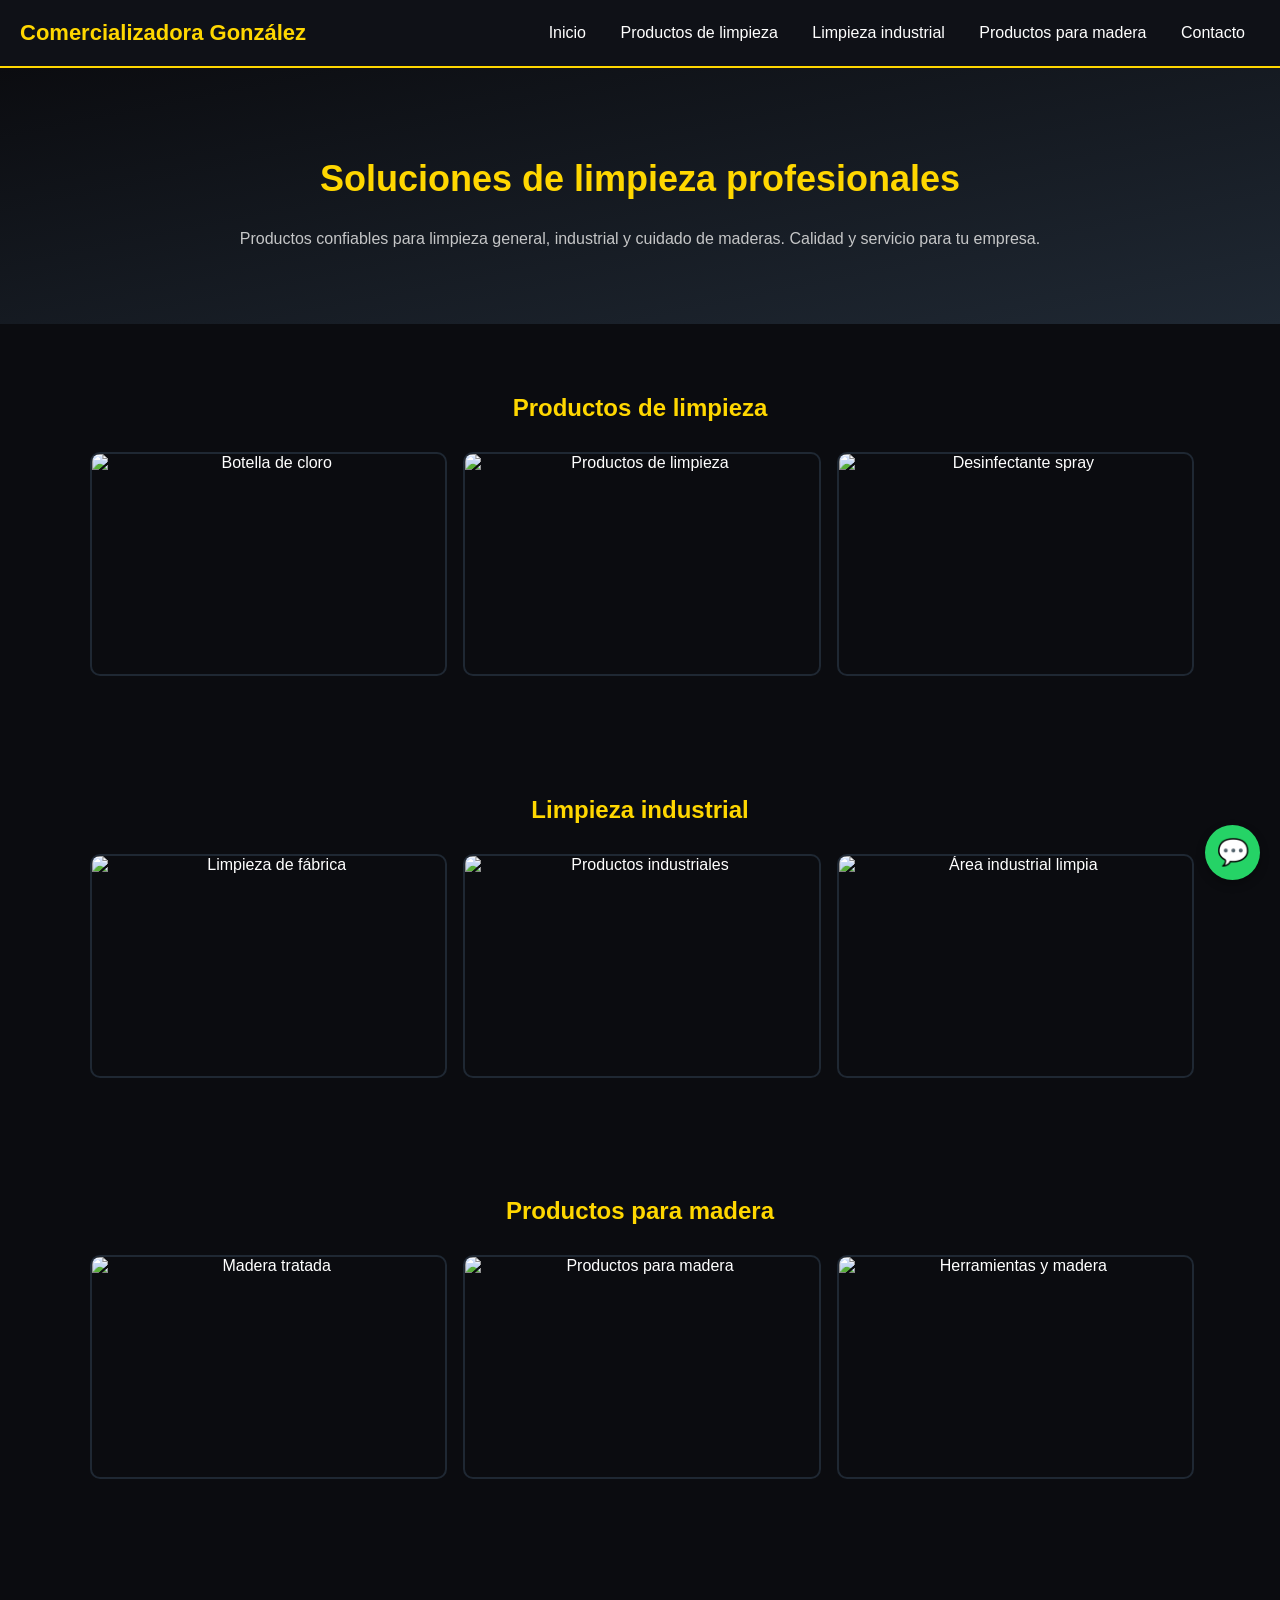
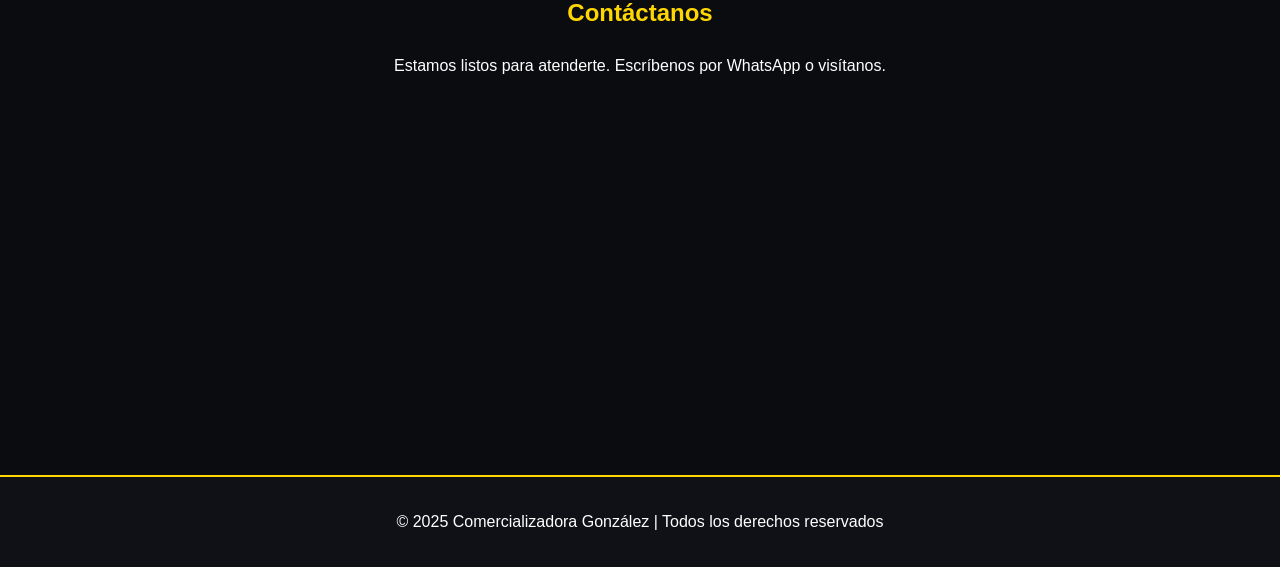
==== Index.html @ 7b9243bc "Create Index.html" ====
<!DOCTYPE html>
<html lang="es">
<head>
  <meta charset="UTF-8">
  <meta name="viewport" content="width=device-width, initial-scale=1.0">
  <title>Comercializadora González</title>
  <style>
    body {
      margin: 0;
      font-family: 'Poppins', sans-serif;
      background-color: #0b0c10;
      color: #fff;
    }
    header {
      background-color: #0f1117;
      padding: 20px;
      display: flex;
      justify-content: space-between;
      align-items: center;
      border-bottom: 2px solid gold;
      position: sticky;
      top: 0;
      z-index: 1000;
    }
    .logo {
      font-size: 22px;
      font-weight: bold;
      color: gold;
    }
    nav a {
      color: #fff;
      text-decoration: none;
      margin: 0 15px;
      transition: color 0.3s;
    }
    nav a:hover {
      color: gold;
    }
    .hero {
      text-align: center;
      padding: 60px 20px;
      background: linear-gradient(to bottom right, #0b0c10, #1f2833);
    }
    .hero h1 {
      font-size: 36px;
      color: gold;
    }
    .hero p {
      color: #c5c6c7;
    }
    section {
      padding: 50px 20px;
      text-align: center;
    }
    section h2 {
      color: gold;
      margin-bottom: 30px;
    }
    .gallery {
      display: grid;
      grid-template-columns: repeat(auto-fit, minmax(250px, 1fr));
      gap: 20px;
      max-width: 1100px;
      margin: 0 auto;
    }
    .gallery img {
      width: 100%;
      height: 220px;
      object-fit: cover;
      border-radius: 10px;
      border: 2px solid #1f2833;
      transition: transform 0.3s;
    }
    .gallery img:hover {
      transform: scale(1.05);
    }
    footer {
      background-color: #0f1117;
      text-align: center;
      padding: 20px;
      border-top: 2px solid gold;
    }
    .whatsapp-btn {
      position: fixed;
      bottom: 20px;
      right: 20px;
      background-color: #25D366;
      color: white;
      border-radius: 50%;
      width: 55px;
      height: 55px;
      display: flex;
      justify-content: center;
      align-items: center;
      font-size: 26px;
      text-decoration: none;
      box-shadow: 0 4px 10px rgba(0,0,0,0.3);
    }
    iframe {
      width: 100%;
      height: 300px;
      border: none;
      border-radius: 10px;
      margin-top: 30px;
    }
  </style>
</head>
<body>
  <header>
    <div class="logo">Comercializadora González</div>
    <nav>
      <a href="#inicio">Inicio</a>
      <a href="#limpieza">Productos de limpieza</a>
      <a href="#industrial">Limpieza industrial</a>
      <a href="#madera">Productos para madera</a>
      <a href="#contacto">Contacto</a>
    </nav>
  </header>

  <section class="hero" id="inicio">
    <h1>Soluciones de limpieza profesionales</h1>
    <p>Productos confiables para limpieza general, industrial y cuidado de maderas. Calidad y servicio para tu empresa.</p>
  </section>

  <section id="limpieza">
    <h2>Productos de limpieza</h2>
    <div class="gallery">
      <img src="https://images.unsplash.com/photo-1581578731548-c64695cc6952?auto=format&fit=crop&w=800&q=80" alt="Botella de cloro">
      <img src="https://images.unsplash.com/photo-1584634731339-223c6b0d2052?auto=format&fit=crop&w=800&q=80" alt="Productos de limpieza">
      <img src="https://images.unsplash.com/photo-1616596875295-8b7c0c253c1c?auto=format&fit=crop&w=800&q=80" alt="Desinfectante spray">
    </div>
  </section>

  <section id="industrial">
    <h2>Limpieza industrial</h2>
    <div class="gallery">
      <img src="https://images.unsplash.com/photo-1618222218669-8d6e4d22bffb?auto=format&fit=crop&w=800&q=80" alt="Limpieza de fábrica">
      <img src="https://images.unsplash.com/photo-1621905251918-5e8c62e9403d?auto=format&fit=crop&w=800&q=80" alt="Productos industriales">
      <img src="https://images.unsplash.com/photo-1617957743238-3bba0043c056?auto=format&fit=crop&w=800&q=80" alt="Área industrial limpia">
    </div>
  </section>

  <section id="madera">
    <h2>Productos para madera</h2>
    <div class="gallery">
      <img src="https://images.unsplash.com/photo-1589561253898-768105ca91a8?auto=format&fit=crop&w=800&q=80" alt="Madera tratada">
      <img src="https://images.unsplash.com/photo-1501045661006-fcebe0257c3f?auto=format&fit=crop&w=800&q=80" alt="Productos para madera">
      <img src="https://images.unsplash.com/photo-1555041469-a586c61ea9bc?auto=format&fit=crop&w=800&q=80" alt="Herramientas y madera">
    </div>
  </section>

  <section id="contacto">
    <h2>Contáctanos</h2>
    <p>Estamos listos para atenderte. Escríbenos por WhatsApp o visítanos.</p>
    <iframe src="https://www.google.com/maps/embed?pb=!1m18!1m12!1m3!1d3582.5256136813!2d-100.3161120849713!3d25.68661488367769!2m3!1f0!2f0!3f0!3m2!1i1024!2i768!4f13.1!3m3!1m2!1s0x8662958b1f36fef9%3A0xbbb5d7d8d83c0d02!2sMonterrey%2C%20Nuevo%20Le%C3%B3n!5e0!3m2!1ses!2smx!4v1618257488921!5m2!1ses!2smx"></iframe>
  </section>

  <footer>
    <p>© 2025 Comercializadora González | Todos los derechos reservados</p>
  </footer>

  <a href="https://wa.me/" target="_blank" class="whatsapp-btn">💬</a>
</body>
</html>
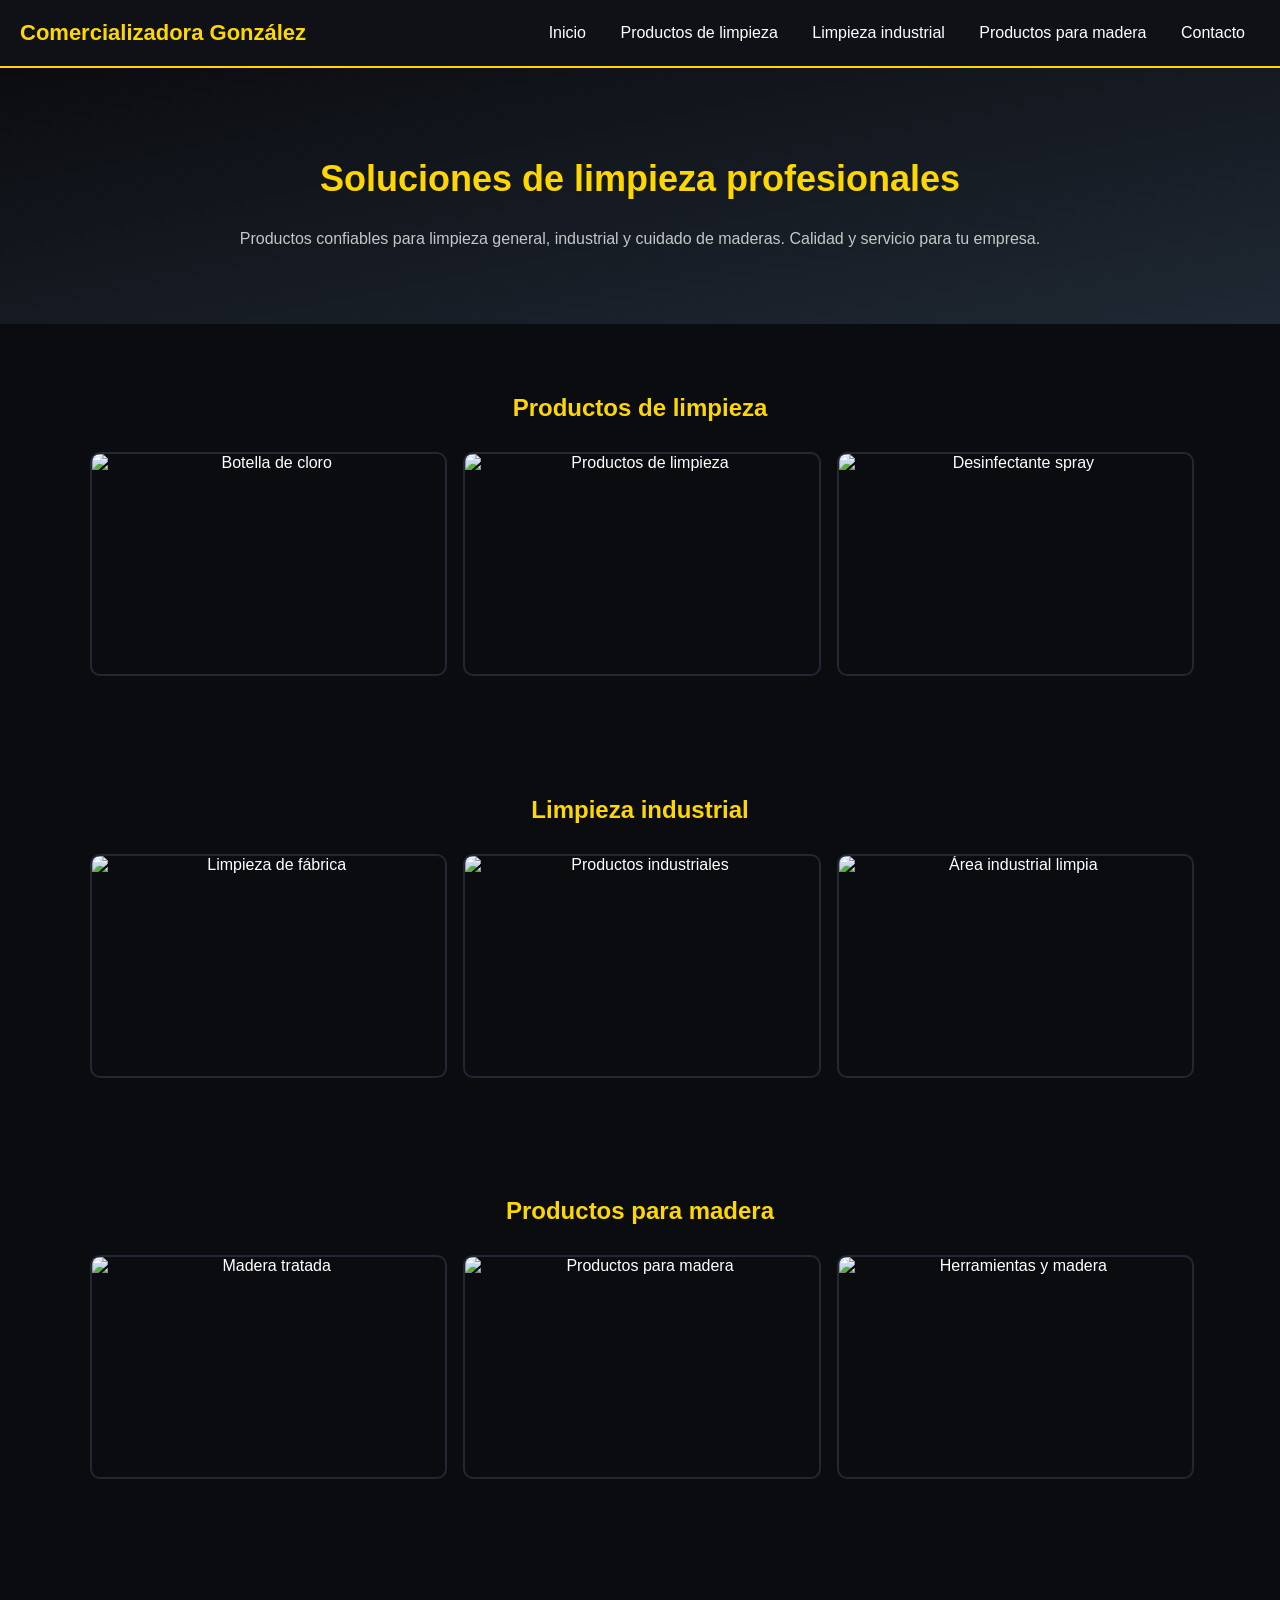
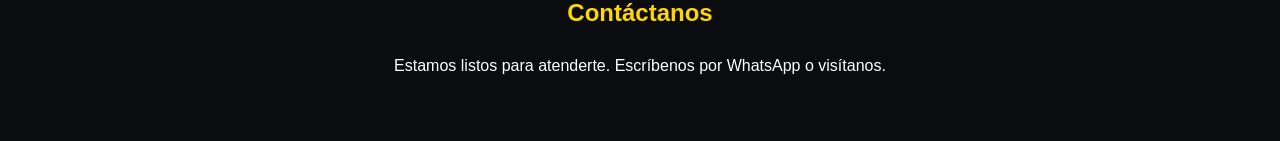
==== commit 8c4dba49: "Update Index.html" ====
--- a/Index.html
+++ b/Index.html
@@ -152,13 +152,4 @@
   <section id="contacto">
     <h2>Contáctanos</h2>
     <p>Estamos listos para atenderte. Escríbenos por WhatsApp o visítanos.</p>
-    <iframe src="https://www.google.com/maps/embed?pb=!1m18!1m12!1m3!1d3582.5256136813!2d-100.3161120849713!3d25.68661488367769!2m3!1f0!2f0!3f0!3m2!1i1024!2i768!4f13.1!3m3!1m2!1s0x8662958b1f36fef9%3A0xbbb5d7d8d83c0d02!2sMonterrey%2C%20Nuevo%20Le%C3%B3n!5e0!3m2!1ses!2smx!4v1618257488921!5m2!1ses!2smx"></iframe>
-  </section>
-
-  <footer>
-    <p>© 2025 Comercializadora González | Todos los derechos reservados</p>
-  </footer>
-
-  <a href="https://wa.me/" target="_blank" class="whatsapp-btn">💬</a>
-</body>
-</html>
+    <iframe src="https://www.google.com/maps/embed?pb=!1m18!1m12!1m3!1d3582.5256136813!2d-100.3161120849713!3d25.68661488367769!2m3!1f0!2f0!3f0!3m2!1i1024!2i768!4f13.1!3m3!1m2!1s0x8662958b1f36fef9%3A0xbbb5d7d8d83c0d02!2sMonterrey%2C%20Nuevo%20Le%C3%B3n!5e0!3m2!1ses!2smx!4
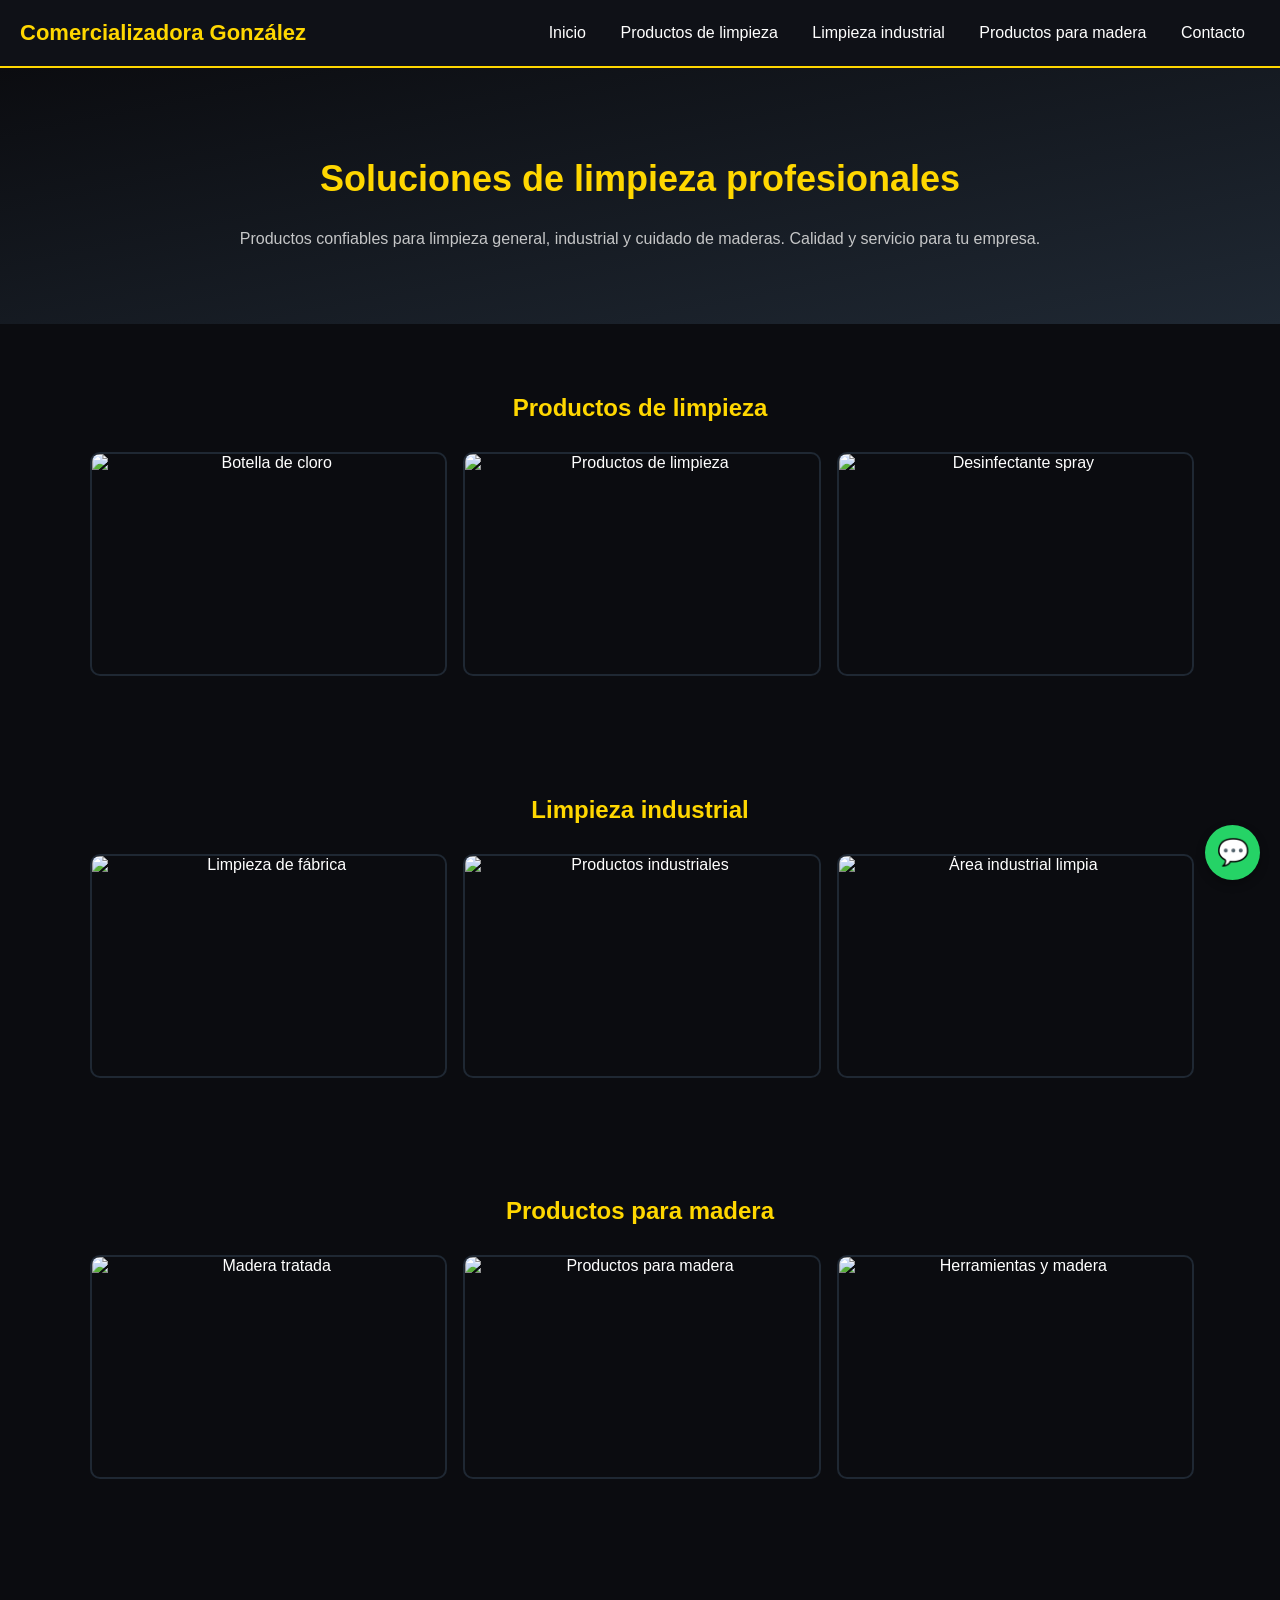
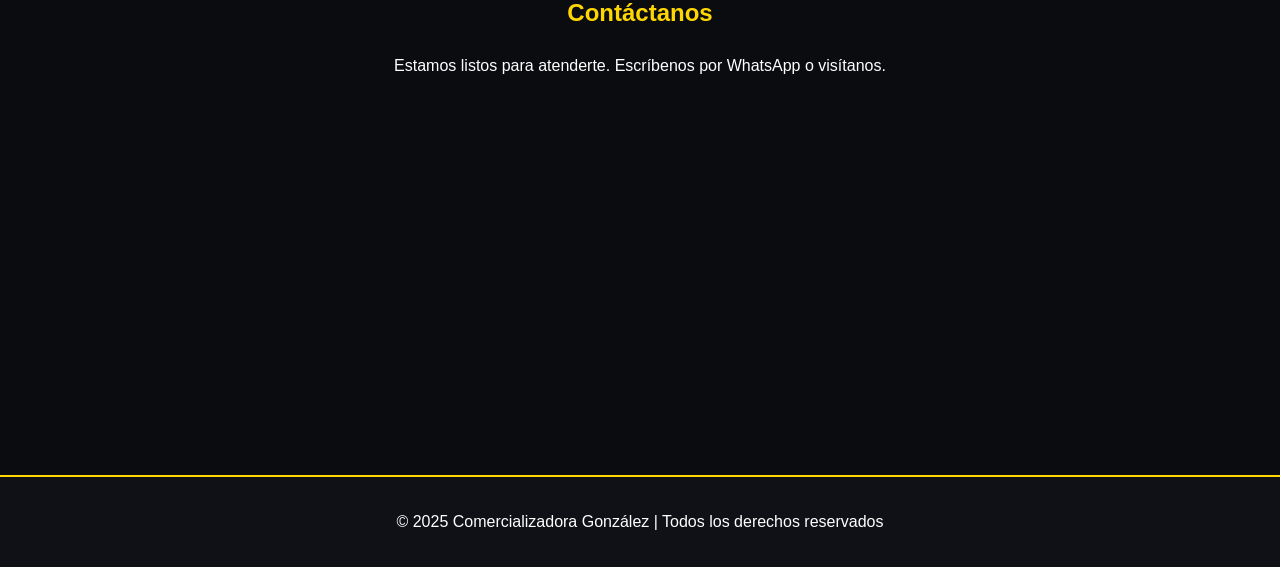
==== commit fcc6b8c7: "Update Index.html" ====
--- a/Index.html
+++ b/Index.html
@@ -152,4 +152,13 @@
   <section id="contacto">
     <h2>Contáctanos</h2>
     <p>Estamos listos para atenderte. Escríbenos por WhatsApp o visítanos.</p>
-    <iframe src="https://www.google.com/maps/embed?pb=!1m18!1m12!1m3!1d3582.5256136813!2d-100.3161120849713!3d25.68661488367769!2m3!1f0!2f0!3f0!3m2!1i1024!2i768!4f13.1!3m3!1m2!1s0x8662958b1f36fef9%3A0xbbb5d7d8d83c0d02!2sMonterrey%2C%20Nuevo%20Le%C3%B3n!5e0!3m2!1ses!2smx!4
+    <iframe src="https://www.google.com/maps/embed?pb=!1m18!1m12!1m3!1d3582.5256136813!2d-100.3161120849713!3d25.68661488367769!2m3!1f0!2f0!3f0!3m2!1i1024!2i768!4f13.1!3m3!1m2!1s0x8662958b1f36fef9%3A0xbbb5d7d8d83c0d02!2sMonterrey%2C%20Nuevo%20Le%C3%B3n!5e0!3m2!1ses!2smx!4v1618257488921!5m2!1ses!2smx"></iframe>
+  </section>
+
+  <footer>
+    <p>© 2025 Comercializadora González | Todos los derechos reservados</p>
+  </footer>
+
+  <a href="https://wa.me/" target="_blank" class="whatsapp-btn">💬</a>
+</body>
+</html>
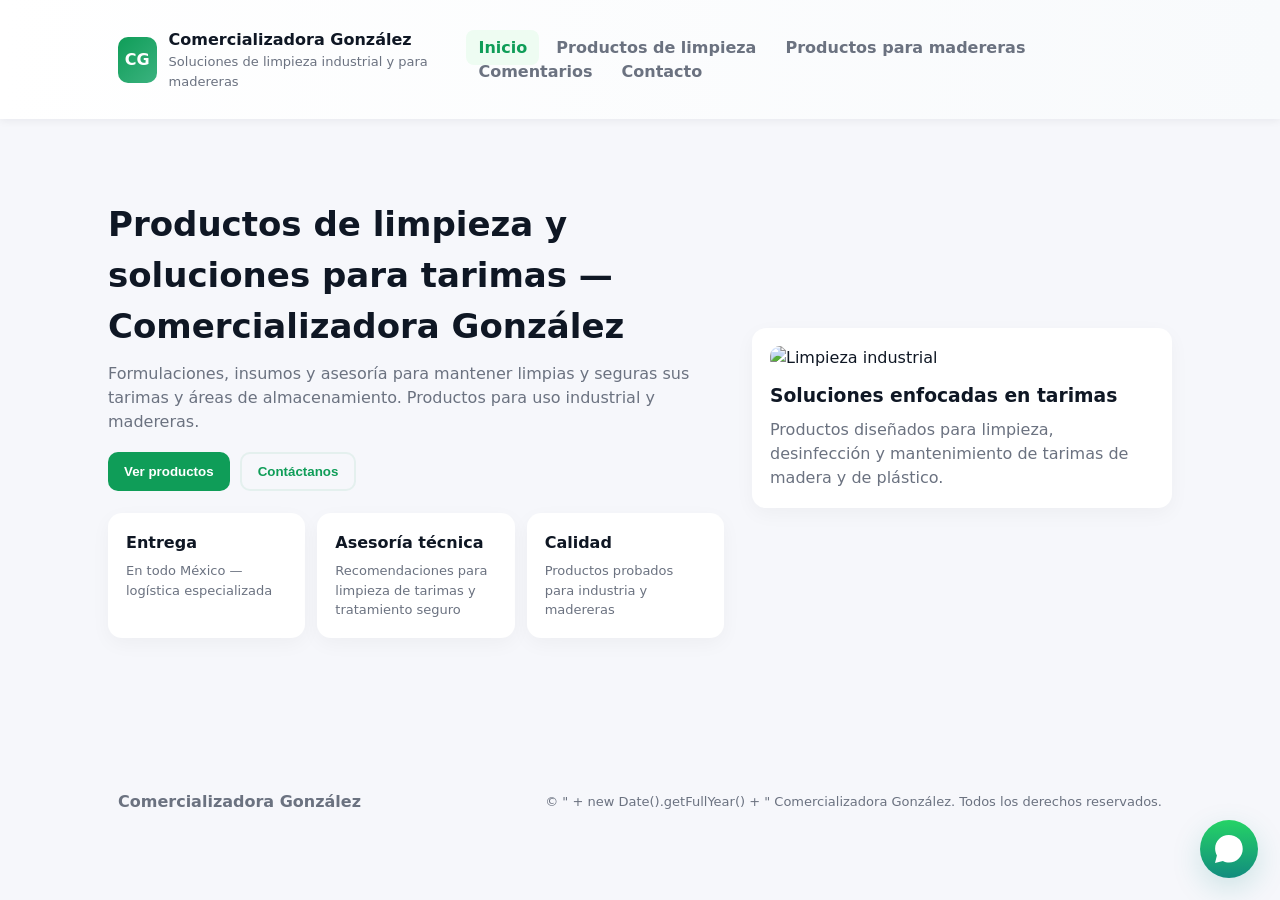
==== commit 5941a059: "Update Index.html" ====
--- a/Index.html
+++ b/Index.html
@@ -1,164 +1,298 @@
-<!DOCTYPE html>
+<!doctype html>
 <html lang="es">
 <head>
-  <meta charset="UTF-8">
-  <meta name="viewport" content="width=device-width, initial-scale=1.0">
-  <title>Comercializadora González</title>
+  <meta charset="utf-8">
+  <meta name="viewport" content="width=device-width,initial-scale=1">
+  <title>Comercializadora González — Productos de limpieza</title>
+  <meta name="description" content="Productos de limpieza y soluciones para madereras — Comercializadora González">
   <style>
-    body {
-      margin: 0;
-      font-family: 'Poppins', sans-serif;
-      background-color: #0b0c10;
-      color: #fff;
-    }
-    header {
-      background-color: #0f1117;
-      padding: 20px;
-      display: flex;
-      justify-content: space-between;
-      align-items: center;
-      border-bottom: 2px solid gold;
-      position: sticky;
-      top: 0;
-      z-index: 1000;
-    }
-    .logo {
-      font-size: 22px;
-      font-weight: bold;
-      color: gold;
-    }
-    nav a {
-      color: #fff;
-      text-decoration: none;
-      margin: 0 15px;
-      transition: color 0.3s;
-    }
-    nav a:hover {
-      color: gold;
-    }
-    .hero {
-      text-align: center;
-      padding: 60px 20px;
-      background: linear-gradient(to bottom right, #0b0c10, #1f2833);
-    }
-    .hero h1 {
-      font-size: 36px;
-      color: gold;
-    }
-    .hero p {
-      color: #c5c6c7;
-    }
-    section {
-      padding: 50px 20px;
-      text-align: center;
-    }
-    section h2 {
-      color: gold;
-      margin-bottom: 30px;
-    }
-    .gallery {
-      display: grid;
-      grid-template-columns: repeat(auto-fit, minmax(250px, 1fr));
-      gap: 20px;
-      max-width: 1100px;
-      margin: 0 auto;
-    }
-    .gallery img {
-      width: 100%;
-      height: 220px;
-      object-fit: cover;
-      border-radius: 10px;
-      border: 2px solid #1f2833;
-      transition: transform 0.3s;
-    }
-    .gallery img:hover {
-      transform: scale(1.05);
-    }
-    footer {
-      background-color: #0f1117;
-      text-align: center;
-      padding: 20px;
-      border-top: 2px solid gold;
-    }
-    .whatsapp-btn {
-      position: fixed;
-      bottom: 20px;
-      right: 20px;
-      background-color: #25D366;
-      color: white;
-      border-radius: 50%;
-      width: 55px;
-      height: 55px;
-      display: flex;
-      justify-content: center;
-      align-items: center;
-      font-size: 26px;
-      text-decoration: none;
-      box-shadow: 0 4px 10px rgba(0,0,0,0.3);
-    }
-    iframe {
-      width: 100%;
-      height: 300px;
-      border: none;
-      border-radius: 10px;
-      margin-top: 30px;
-    }
+    /* Reset + base */
+    :root{--accent:#0f9d58;--muted:#6b7280;--card:#ffffff;--bg:#f6f7fb}
+    *{box-sizing:border-box}body{margin:0;font-family:Inter,system-ui,-apple-system,'Segoe UI',Roboto,'Helvetica Neue',Arial;color:#0f1724;background:var(--bg);line-height:1.5}
+    a{color:inherit;text-decoration:none}
+    header{background:linear-gradient(90deg,#ffffff 0%,#f8fafc 100%);box-shadow:0 2px 8px rgba(15,23,36,.06);position:sticky;top:0;z-index:50}
+    .container{max-width:1100px;margin:0 auto;padding:28px}
+    .nav{display:flex;gap:18px;align-items:center;justify-content:space-between}
+    .brand{display:flex;gap:12px;align-items:center}
+    .logo{width:46px;height:46px;border-radius:10px;background:linear-gradient(135deg,var(--accent),#3bb27f);display:flex;align-items:center;justify-content:center;color:white;font-weight:700;font-size:16px}
+    nav a{padding:8px 12px;border-radius:8px;color:var(--muted);font-weight:600}
+    nav a.active{background:#eefcf2;color:var(--accent)}
+    .hero{padding:56px 0;display:grid;grid-template-columns:1fr 420px;gap:28px;align-items:center}
+    .hero h1{margin:0;font-size:34px}
+    .lead{color:var(--muted);margin-top:10px}
+    .cta{display:flex;gap:10px;margin-top:18px}
+    .btn{background:var(--accent);color:white;padding:10px 16px;border-radius:10px;font-weight:700;border:0;cursor:pointer}
+    .btn.ghost{background:transparent;border:2px solid rgba(15,157,88,.08);color:var(--accent)}
+    .card{background:var(--card);border-radius:14px;padding:18px;box-shadow:0 6px 20px rgba(11,15,21,.04)}
+    .products-grid{display:grid;grid-template-columns:repeat(auto-fit,minmax(220px,1fr));gap:18px}
+    .product{border-radius:12px;overflow:hidden;background:linear-gradient(180deg,#fff,#fbfdff)}
+    .product img{width:100%;height:160px;object-fit:cover;display:block}
+    .product .meta{padding:12px}
+    .price{font-weight:800;color:var(--accent)}
+    footer{padding:28px 0;color:var(--muted);margin-top:40px}
+    /* floating whatsapp */
+    .whatsapp{position:fixed;right:22px;bottom:22px;background:linear-gradient(180deg,#25d366,#128C7E);width:58px;height:58px;border-radius:50%;display:flex;align-items:center;justify-content:center;box-shadow:0 10px 30px rgba(18,140,126,.18);z-index:60}
+    .whatsapp a{display:flex;align-items:center;justify-content:center;color:white;width:100%;height:100%}
+    /* pages */
+    main{max-width:1100px;margin:24px auto;padding:0 18px}
+    section.page{display:none}
+    section.page.active{display:block}
+    /* contact/comments */
+    form{display:grid;gap:12px}
+    input,textarea,select{padding:10px;border-radius:8px;border:1px solid #e6e9ef}
+    textarea{min-height:120px}
+    .comment{border-left:4px solid rgba(15,157,88,.12);padding:10px;margin-bottom:10px;border-radius:6px;background:#fff}
+    /* responsive */
+    @media (max-width:900px){.hero{grid-template-columns:1fr;}.container{padding:18px}.brand span{display:none}}
   </style>
 </head>
 <body>
   <header>
-    <div class="logo">Comercializadora González</div>
-    <nav>
-      <a href="#inicio">Inicio</a>
-      <a href="#limpieza">Productos de limpieza</a>
-      <a href="#industrial">Limpieza industrial</a>
-      <a href="#madera">Productos para madera</a>
-      <a href="#contacto">Contacto</a>
-    </nav>
+    <div class="container nav">
+      <div class="brand">
+        <div class="logo">CG</div>
+        <div>
+          <div style="font-weight:800">Comercializadora González</div>
+          <div style="font-size:13px;color:var(--muted)">Soluciones de limpieza industrial y para madereras</div>
+        </div>
+      </div>
+      <nav>
+        <a href="#home" data-link="home" class="active">Inicio</a>
+        <a href="#productos" data-link="productos">Productos de limpieza</a>
+        <a href="#madereras" data-link="madereras">Productos para madereras</a>
+        <a href="#comentarios" data-link="comentarios">Comentarios</a>
+        <a href="#contacto" data-link="contacto">Contacto</a>
+      </nav>
+    </div>
   </header>
 
-  <section class="hero" id="inicio">
-    <h1>Soluciones de limpieza profesionales</h1>
-    <p>Productos confiables para limpieza general, industrial y cuidado de maderas. Calidad y servicio para tu empresa.</p>
-  </section>
-
-  <section id="limpieza">
-    <h2>Productos de limpieza</h2>
-    <div class="gallery">
-      <img src="https://images.unsplash.com/photo-1581578731548-c64695cc6952?auto=format&fit=crop&w=800&q=80" alt="Botella de cloro">
-      <img src="https://images.unsplash.com/photo-1584634731339-223c6b0d2052?auto=format&fit=crop&w=800&q=80" alt="Productos de limpieza">
-      <img src="https://images.unsplash.com/photo-1616596875295-8b7c0c253c1c?auto=format&fit=crop&w=800&q=80" alt="Desinfectante spray">
+  <main>
+    <!-- HERO / HOME -->
+    <section id="home" class="page active">
+      <div class="container hero">
+        <div>
+          <h1>Productos de limpieza y soluciones para tarimas — Comercializadora González</h1>
+          <p class="lead">Formulaciones, insumos y asesoría para mantener limpias y seguras sus tarimas y áreas de almacenamiento. Productos para uso industrial y madereras.</p>
+          <div class="cta">
+            <button class="btn" onclick="go('#productos')">Ver productos</button>
+            <button class="btn ghost" onclick="go('#contacto')">Contáctanos</button>
+          </div>
+
+          <div style="margin-top:22px;display:grid;grid-template-columns:repeat(3,1fr);gap:12px">
+            <div class="card"><strong>Entrega</strong><div style="color:var(--muted);font-size:13px;margin-top:6px">En todo México — logística especializada</div></div>
+            <div class="card"><strong>Asesoría técnica</strong><div style="color:var(--muted);font-size:13px;margin-top:6px">Recomendaciones para limpieza de tarimas y tratamiento seguro</div></div>
+            <div class="card"><strong>Calidad</strong><div style="color:var(--muted);font-size:13px;margin-top:6px">Productos probados para industria y madereras</div></div>
+          </div>
+        </div>
+
+        <div class="card">
+          <img src="https://picsum.photos/seed/limpieza/800/520" alt="Limpieza industrial" style="width:100%;border-radius:10px;object-fit:cover;margin-bottom:12px">
+          <h3 style="margin:0 0 8px 0">Soluciones enfocadas en tarimas</h3>
+          <p style="margin:0;color:var(--muted)">Productos diseñados para limpieza, desinfección y mantenimiento de tarimas de madera y de plástico.</p>
+        </div>
+      </div>
+    </section>
+
+    <!-- PRODUCTOS GENERALES -->
+    <section id="productos" class="page">
+      <div class="container">
+        <h2>Productos de limpieza</h2>
+        <p style="color:var(--muted)">Catálogo general de detergentes, desinfectantes y auxiliares para la industria.</p>
+
+        <div class="products-grid" id="productos-grid"></div>
+      </div>
+    </section>
+
+    <!-- PRODUCTOS PARA MADERERAS -->
+    <section id="madereras" class="page">
+      <div class="container">
+        <h2>Productos para madereras — limpieza de tarimas</h2>
+        <p style="color:var(--muted)">Formulaciones y soluciones pensadas para tarimas y superficies de madera: limpieza, desinfección y control de hongos y manchas.</p>
+
+        <div class="products-grid" id="madereras-grid"></div>
+
+        <div style="margin-top:18px" class="card">
+          <h3 style="margin:0 0 8px 0">Notas importantes de seguridad</h3>
+          <ul style="color:var(--muted);margin:0;padding-left:18px">
+            <li>No mezclar hipoclorito con ácidos o amoníaco.</li>
+            <li>Usar guantes y protección ocular al manipular concentrados.</li>
+            <li>Enjuagar superficies después del tratamiento cuando sea necesario y seguir las recomendaciones del fabricante.</li>
+          </ul>
+        </div>
+      </div>
+    </section>
+
+    <!-- COMENTARIOS -->
+    <section id="comentarios" class="page">
+      <div class="container">
+        <h2>Comentarios y testimonios</h2>
+        <p style="color:var(--muted)">Lo que dicen nuestros clientes.</p>
+
+        <div id="comments-list">
+          <!-- preset comments -->
+          <div class="comment"><strong>Luis R.</strong> <div style="color:var(--muted);font-size:13px">Excelente servicio y ayudas técnicas para la limpieza de tarimas. Recomendados.</div></div>
+          <div class="comment"><strong>Plásticos del Norte</strong> <div style="color:var(--muted);font-size:13px">Rápida entrega y productos efectivos.</div></div>
+        </div>
+
+        <div class="card" style="margin-top:12px">
+          <h4>Deja un comentario</h4>
+          <form id="comment-form" onsubmit="addComment(event)">
+            <input id="cname" placeholder="Nombre" required>
+            <textarea id="cmsg" placeholder="Tu comentario" required></textarea>
+            <button class="btn" type="submit">Enviar comentario</button>
+          </form>
+        </div>
+      </div>
+    </section>
+
+    <!-- CONTACTO -->
+    <section id="contacto" class="page">
+      <div class="container">
+        <h2>Contacto</h2>
+        <p style="color:var(--muted)">Contáctanos por WhatsApp, correo o usa este formulario.</p>
+
+        <div style="display:grid;grid-template-columns:1fr 360px;gap:18px">
+          <div>
+            <div class="card">
+              <h4>Formulario de contacto</h4>
+              <form id="contact-form" onsubmit="sendContact(event)">
+                <input id="name" placeholder="Nombre" required>
+                <input id="email" placeholder="Correo electrónico" type="email">
+                <input id="phone" placeholder="Teléfono (ej. +52 812 345 6789)">
+                <textarea id="message" placeholder="Mensaje" required></textarea>
+                <button class="btn" type="submit">Enviar mensaje</button>
+              </form>
+            </div>
+
+            <div style="margin-top:12px" class="card">
+              <h4>Datos</h4>
+              <p style="margin:6px 0;color:var(--muted)"><strong>Tel:</strong> +52 812 345 6789</p>
+              <p style="margin:6px 0;color:var(--muted)"><strong>WhatsApp:</strong> <a href="https://wa.me/528123456789" target="_blank">+52 812 345 6789</a></p>
+              <p style="margin:6px 0;color:var(--muted)"><strong>Correo:</strong> ventas@comercializadoragonzalez.com</p>
+            </div>
+          </div>
+
+          <div>
+            <div class="card">
+              <h4>Mapa</h4>
+              <div style="height:220px;background:linear-gradient(180deg,#eef2f7,#fff);display:flex;align-items:center;justify-content:center;border-radius:8px;color:var(--muted)">Ubicación de muestra</div>
+            </div>
+
+            <div style="margin-top:12px" class="card">
+              <h4>Horario</h4>
+              <p style="margin:6px 0;color:var(--muted)">Lunes a Viernes: 8:00 - 18:00</p>
+              <p style="margin:6px 0;color:var(--muted)">Sábado: 9:00 - 13:00</p>
+            </div>
+          </div>
+        </div>
+      </div>
+    </section>
+
+  </main>
+
+  <footer>
+    <div class="container">
+      <div style="display:flex;justify-content:space-between;align-items:center;gap:12px;flex-wrap:wrap">
+        <div style="font-weight:700">Comercializadora González</div>
+        <div style="color:var(--muted);font-size:13px">© " + new Date().getFullYear() + " Comercializadora González. Todos los derechos reservados.</div>
+      </div>
     </div>
-  </section>
-
-  <section id="industrial">
-    <h2>Limpieza industrial</h2>
-    <div class="gallery">
-      <img src="https://images.unsplash.com/photo-1618222218669-8d6e4d22bffb?auto=format&fit=crop&w=800&q=80" alt="Limpieza de fábrica">
-      <img src="https://images.unsplash.com/photo-1621905251918-5e8c62e9403d?auto=format&fit=crop&w=800&q=80" alt="Productos industriales">
-      <img src="https://images.unsplash.com/photo-1617957743238-3bba0043c056?auto=format&fit=crop&w=800&q=80" alt="Área industrial limpia">
-    </div>
-  </section>
-
-  <section id="madera">
-    <h2>Productos para madera</h2>
-    <div class="gallery">
-      <img src="https://images.unsplash.com/photo-1589561253898-768105ca91a8?auto=format&fit=crop&w=800&q=80" alt="Madera tratada">
-      <img src="https://images.unsplash.com/photo-1501045661006-fcebe0257c3f?auto=format&fit=crop&w=800&q=80" alt="Productos para madera">
-      <img src="https://images.unsplash.com/photo-1555041469-a586c61ea9bc?auto=format&fit=crop&w=800&q=80" alt="Herramientas y madera">
-    </div>
-  </section>
-
-  <section id="contacto">
-    <h2>Contáctanos</h2>
-    <p>Estamos listos para atenderte. Escríbenos por WhatsApp o visítanos.</p>
-    <iframe src="https://www.google.com/maps/embed?pb=!1m18!1m12!1m3!1d3582.5256136813!2d-100.3161120849713!3d25.68661488367769!2m3!1f0!2f0!3f0!3m2!1i1024!2i768!4f13.1!3m3!1m2!1s0x8662958b1f36fef9%3A0xbbb5d7d8d83c0d02!2sMonterrey%2C%20Nuevo%20Le%C3%B3n!5e0!3m2!1ses!2smx!4v1618257488921!5m2!1ses!2smx"></iframe>
-  </section>
-
-  <footer>
-    <p>© 2025 Comercializadora González | Todos los derechos reservados</p>
   </footer>
 
-  <a href="https://wa.me/" target="_blank" class="whatsapp-btn">💬</a>
+  <!-- Whatsapp floating -->
+  <div class="whatsapp" title="Enviar WhatsApp">
+    <a href="https://wa.me/528123456789" target="_blank" aria-label="WhatsApp">
+      <svg width="28" height="28" viewBox="0 0 24 24" fill="none" xmlns="http://www.w3.org/2000/svg">
+        <path d="M20.52 3.48C18.16 1.12 14.96 0 11.72 0 5.29 0 .1 5.19.1 11.62c0 2.06.53 4.07 1.54 5.85L0 24l6.78-1.74c1.63.9 3.44 1.36 5.37 1.36 6.43 0 11.62-5.19 11.62-11.62 0-3.24-1.12-6.44-3.25-8.78z" fill="white"/>
+      </svg>
+    </a>
+  </div>
+
+  <script>
+    // --- Simple SPA navigation ---
+    function go(hash){location.hash = hash}
+    function showPage(name){
+      document.querySelectorAll('.page').forEach(p=>p.classList.remove('active'));
+      const el = document.getElementById(name.replace('#',''));
+      if(el) el.classList.add('active');
+      document.querySelectorAll('nav a').forEach(a=>a.classList.remove('active'));
+      document.querySelectorAll('nav a').forEach(a=>{ if(a.getAttribute('data-link')===name.replace('#','')) a.classList.add('active') });
+    }
+    window.addEventListener('hashchange', ()=>{showPage(location.hash||'#home')});
+    if(!location.hash) location.hash = '#home'; else showPage(location.hash);
+
+    // --- Product data ---
+    const productos = [
+      {id:'p1',name:'Detergente industrial concentrado',desc:'Limpieza general para pisos y superficies duras.',price:'$450 / 20L',img:'https://picsum.photos/seed/detergente/800/600'},
+      {id:'p2',name:'Desinfectante multiuso',desc:'Formulación para desinfección rápida de áreas comunes.',price:'$320 / 5L',img:'https://picsum.photos/seed/desinfectante/800/600'},
+      {id:'p3',name:'Limpiador enzimático',desc:'Eliminar manchas orgánicas y residuos aceitosos.',price:'$510 / 20L',img:'https://picsum.photos/seed/enzimas/800/600'},
+      {id:'p4',name:'Neutralizador de olores',desc:'Neutraliza malos olores en bodegas y tarimas.',price:'$280 / 10L',img:'https://picsum.photos/seed/neutralizador/800/600'}
+    ];
+
+    const madereras = [
+      {id:'m1',name:'Hipoclorito de sodio 10%',desc:'Solución clorada para desinfección de tarimas. Uso diluido. (No mezclar con ácidos).',price:'$220 / 20L',img:'https://picsum.photos/seed/hipoclorito/800/600'},
+      {id:'m2',name:'Desinfectante clorado estabilizado',desc:'Buen poder desinfectante y mayor estabilidad para bodegas de madera.',price:'$360 / 20L',img:'https://picsum.photos/seed/clorado/800/600'},
+      {id:'m3',name:'Fungicida suave para madera',desc:'Prevención de hongos y manchas en tarimas, aplicar según recomendación.',price:'$680 / 20L',img:'https://picsum.photos/seed/fungicida/800/600'},
+      {id:'m4',name:'Limpiador neutro para madera',desc:'Limpieza diaria que preserva la veta y evita resequedad.',price:'$300 / 20L',img:'https://picsum.photos/seed/madera/800/600'}
+    ];
+
+    function renderGrid(items,containerId){
+      const container = document.getElementById(containerId);
+      container.innerHTML='';
+      items.forEach(it=>{
+        const card = document.createElement('article');
+        card.className='product card';
+        card.innerHTML = `
+          <img src="${it.img}" alt="${it.name}">
+          <div class="meta">
+            <h4 style="margin:0 0 6px 0">${it.name}</h4>
+            <div style="color:var(--muted);font-size:13px">${it.desc}</div>
+            <div style="margin-top:10px;display:flex;justify-content:space-between;align-items:center">
+              <div class="price">${it.price}</div>
+              <div style="display:flex;gap:8px">
+                <button class="btn" onclick="contactProduct('${it.name}')">Consultar</button>
+              </div>
+            </div>
+          </div>
+        `;
+        container.appendChild(card);
+      })
+    }
+
+    renderGrid(productos,'productos-grid');
+    renderGrid(madereras,'madereras-grid');
+
+    function contactProduct(name){
+      const phone = '+528123456789';
+      const text = encodeURIComponent('Hola, deseo información sobre: '+name);
+      window.open('https://wa.me/'+phone.replace('+','')+'?text='+text,'_blank');
+    }
+
+    // --- Comments local ---
+    function addComment(e){
+      e.preventDefault();
+      const name = document.getElementById('cname').value.trim();
+      const msg = document.getElementById('cmsg').value.trim();
+      if(!name||!msg) return;
+      const div = document.createElement('div');
+      div.className='comment';
+      div.innerHTML = '<strong>'+escapeHtml(name)+'</strong><div style="color:var(--muted);font-size:13px">'+escapeHtml(msg)+'</div>';
+      document.getElementById('comments-list').prepend(div);
+      document.getElementById('comment-form').reset();
+    }
+
+    // --- Contact form (simulated) ---
+    function sendContact(e){
+      e.preventDefault();
+      const n = document.getElementById('name').value; const m = document.getElementById('message').value;
+      alert('Gracias '+n+'. Tu mensaje ha sido enviado (simulación). Revisaremos y te contactaremos.');
+      document.getElementById('contact-form').reset();
+    }
+
+    function escapeHtml(s){ return s.replace(/&/g,'&amp;').replace(/</g,'&lt;').replace(/>/g,'&gt;') }
+
+    // Set current year in footer (fallback if string concat failed earlier)
+    try{ document.querySelector('footer div strong') }catch(e){}
+  </script>
 </body>
 </html>
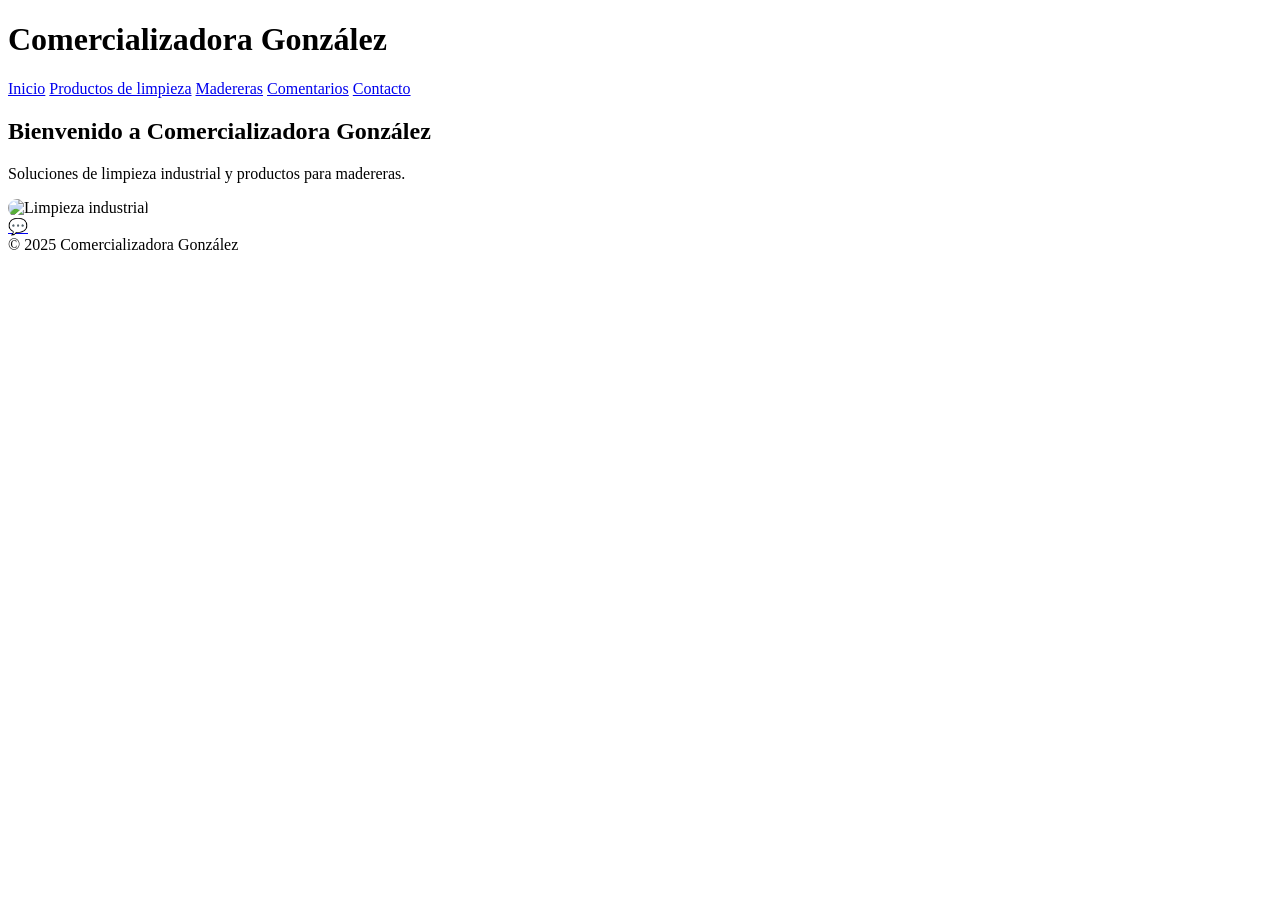
==== commit b4c52d26: "Update Index.html" ====
--- a/Index.html
+++ b/Index.html
@@ -2,297 +2,28 @@
 <html lang="es">
 <head>
   <meta charset="utf-8">
-  <meta name="viewport" content="width=device-width,initial-scale=1">
-  <title>Comercializadora González — Productos de limpieza</title>
-  <meta name="description" content="Productos de limpieza y soluciones para madereras — Comercializadora González">
-  <style>
-    /* Reset + base */
-    :root{--accent:#0f9d58;--muted:#6b7280;--card:#ffffff;--bg:#f6f7fb}
-    *{box-sizing:border-box}body{margin:0;font-family:Inter,system-ui,-apple-system,'Segoe UI',Roboto,'Helvetica Neue',Arial;color:#0f1724;background:var(--bg);line-height:1.5}
-    a{color:inherit;text-decoration:none}
-    header{background:linear-gradient(90deg,#ffffff 0%,#f8fafc 100%);box-shadow:0 2px 8px rgba(15,23,36,.06);position:sticky;top:0;z-index:50}
-    .container{max-width:1100px;margin:0 auto;padding:28px}
-    .nav{display:flex;gap:18px;align-items:center;justify-content:space-between}
-    .brand{display:flex;gap:12px;align-items:center}
-    .logo{width:46px;height:46px;border-radius:10px;background:linear-gradient(135deg,var(--accent),#3bb27f);display:flex;align-items:center;justify-content:center;color:white;font-weight:700;font-size:16px}
-    nav a{padding:8px 12px;border-radius:8px;color:var(--muted);font-weight:600}
-    nav a.active{background:#eefcf2;color:var(--accent)}
-    .hero{padding:56px 0;display:grid;grid-template-columns:1fr 420px;gap:28px;align-items:center}
-    .hero h1{margin:0;font-size:34px}
-    .lead{color:var(--muted);margin-top:10px}
-    .cta{display:flex;gap:10px;margin-top:18px}
-    .btn{background:var(--accent);color:white;padding:10px 16px;border-radius:10px;font-weight:700;border:0;cursor:pointer}
-    .btn.ghost{background:transparent;border:2px solid rgba(15,157,88,.08);color:var(--accent)}
-    .card{background:var(--card);border-radius:14px;padding:18px;box-shadow:0 6px 20px rgba(11,15,21,.04)}
-    .products-grid{display:grid;grid-template-columns:repeat(auto-fit,minmax(220px,1fr));gap:18px}
-    .product{border-radius:12px;overflow:hidden;background:linear-gradient(180deg,#fff,#fbfdff)}
-    .product img{width:100%;height:160px;object-fit:cover;display:block}
-    .product .meta{padding:12px}
-    .price{font-weight:800;color:var(--accent)}
-    footer{padding:28px 0;color:var(--muted);margin-top:40px}
-    /* floating whatsapp */
-    .whatsapp{position:fixed;right:22px;bottom:22px;background:linear-gradient(180deg,#25d366,#128C7E);width:58px;height:58px;border-radius:50%;display:flex;align-items:center;justify-content:center;box-shadow:0 10px 30px rgba(18,140,126,.18);z-index:60}
-    .whatsapp a{display:flex;align-items:center;justify-content:center;color:white;width:100%;height:100%}
-    /* pages */
-    main{max-width:1100px;margin:24px auto;padding:0 18px}
-    section.page{display:none}
-    section.page.active{display:block}
-    /* contact/comments */
-    form{display:grid;gap:12px}
-    input,textarea,select{padding:10px;border-radius:8px;border:1px solid #e6e9ef}
-    textarea{min-height:120px}
-    .comment{border-left:4px solid rgba(15,157,88,.12);padding:10px;margin-bottom:10px;border-radius:6px;background:#fff}
-    /* responsive */
-    @media (max-width:900px){.hero{grid-template-columns:1fr;}.container{padding:18px}.brand span{display:none}}
-  </style>
+  <title>Comercializadora González</title>
+  <link rel="stylesheet" href="style.css">
 </head>
 <body>
-  <header>
-    <div class="container nav">
-      <div class="brand">
-        <div class="logo">CG</div>
-        <div>
-          <div style="font-weight:800">Comercializadora González</div>
-          <div style="font-size:13px;color:var(--muted)">Soluciones de limpieza industrial y para madereras</div>
-        </div>
-      </div>
-      <nav>
-        <a href="#home" data-link="home" class="active">Inicio</a>
-        <a href="#productos" data-link="productos">Productos de limpieza</a>
-        <a href="#madereras" data-link="madereras">Productos para madereras</a>
-        <a href="#comentarios" data-link="comentarios">Comentarios</a>
-        <a href="#contacto" data-link="contacto">Contacto</a>
-      </nav>
-    </div>
+  <header class="container">
+    <h1>Comercializadora González</h1>
+    <nav>
+      <a href="index.html" class="active">Inicio</a>
+      <a href="productos.html">Productos de limpieza</a>
+      <a href="madereras.html">Madereras</a>
+      <a href="comentarios.html">Comentarios</a>
+      <a href="contacto.html">Contacto</a>
+    </nav>
   </header>
 
-  <main>
-    <!-- HERO / HOME -->
-    <section id="home" class="page active">
-      <div class="container hero">
-        <div>
-          <h1>Productos de limpieza y soluciones para tarimas — Comercializadora González</h1>
-          <p class="lead">Formulaciones, insumos y asesoría para mantener limpias y seguras sus tarimas y áreas de almacenamiento. Productos para uso industrial y madereras.</p>
-          <div class="cta">
-            <button class="btn" onclick="go('#productos')">Ver productos</button>
-            <button class="btn ghost" onclick="go('#contacto')">Contáctanos</button>
-          </div>
-
-          <div style="margin-top:22px;display:grid;grid-template-columns:repeat(3,1fr);gap:12px">
-            <div class="card"><strong>Entrega</strong><div style="color:var(--muted);font-size:13px;margin-top:6px">En todo México — logística especializada</div></div>
-            <div class="card"><strong>Asesoría técnica</strong><div style="color:var(--muted);font-size:13px;margin-top:6px">Recomendaciones para limpieza de tarimas y tratamiento seguro</div></div>
-            <div class="card"><strong>Calidad</strong><div style="color:var(--muted);font-size:13px;margin-top:6px">Productos probados para industria y madereras</div></div>
-          </div>
-        </div>
-
-        <div class="card">
-          <img src="https://picsum.photos/seed/limpieza/800/520" alt="Limpieza industrial" style="width:100%;border-radius:10px;object-fit:cover;margin-bottom:12px">
-          <h3 style="margin:0 0 8px 0">Soluciones enfocadas en tarimas</h3>
-          <p style="margin:0;color:var(--muted)">Productos diseñados para limpieza, desinfección y mantenimiento de tarimas de madera y de plástico.</p>
-        </div>
-      </div>
-    </section>
-
-    <!-- PRODUCTOS GENERALES -->
-    <section id="productos" class="page">
-      <div class="container">
-        <h2>Productos de limpieza</h2>
-        <p style="color:var(--muted)">Catálogo general de detergentes, desinfectantes y auxiliares para la industria.</p>
-
-        <div class="products-grid" id="productos-grid"></div>
-      </div>
-    </section>
-
-    <!-- PRODUCTOS PARA MADERERAS -->
-    <section id="madereras" class="page">
-      <div class="container">
-        <h2>Productos para madereras — limpieza de tarimas</h2>
-        <p style="color:var(--muted)">Formulaciones y soluciones pensadas para tarimas y superficies de madera: limpieza, desinfección y control de hongos y manchas.</p>
-
-        <div class="products-grid" id="madereras-grid"></div>
-
-        <div style="margin-top:18px" class="card">
-          <h3 style="margin:0 0 8px 0">Notas importantes de seguridad</h3>
-          <ul style="color:var(--muted);margin:0;padding-left:18px">
-            <li>No mezclar hipoclorito con ácidos o amoníaco.</li>
-            <li>Usar guantes y protección ocular al manipular concentrados.</li>
-            <li>Enjuagar superficies después del tratamiento cuando sea necesario y seguir las recomendaciones del fabricante.</li>
-          </ul>
-        </div>
-      </div>
-    </section>
-
-    <!-- COMENTARIOS -->
-    <section id="comentarios" class="page">
-      <div class="container">
-        <h2>Comentarios y testimonios</h2>
-        <p style="color:var(--muted)">Lo que dicen nuestros clientes.</p>
-
-        <div id="comments-list">
-          <!-- preset comments -->
-          <div class="comment"><strong>Luis R.</strong> <div style="color:var(--muted);font-size:13px">Excelente servicio y ayudas técnicas para la limpieza de tarimas. Recomendados.</div></div>
-          <div class="comment"><strong>Plásticos del Norte</strong> <div style="color:var(--muted);font-size:13px">Rápida entrega y productos efectivos.</div></div>
-        </div>
-
-        <div class="card" style="margin-top:12px">
-          <h4>Deja un comentario</h4>
-          <form id="comment-form" onsubmit="addComment(event)">
-            <input id="cname" placeholder="Nombre" required>
-            <textarea id="cmsg" placeholder="Tu comentario" required></textarea>
-            <button class="btn" type="submit">Enviar comentario</button>
-          </form>
-        </div>
-      </div>
-    </section>
-
-    <!-- CONTACTO -->
-    <section id="contacto" class="page">
-      <div class="container">
-        <h2>Contacto</h2>
-        <p style="color:var(--muted)">Contáctanos por WhatsApp, correo o usa este formulario.</p>
-
-        <div style="display:grid;grid-template-columns:1fr 360px;gap:18px">
-          <div>
-            <div class="card">
-              <h4>Formulario de contacto</h4>
-              <form id="contact-form" onsubmit="sendContact(event)">
-                <input id="name" placeholder="Nombre" required>
-                <input id="email" placeholder="Correo electrónico" type="email">
-                <input id="phone" placeholder="Teléfono (ej. +52 812 345 6789)">
-                <textarea id="message" placeholder="Mensaje" required></textarea>
-                <button class="btn" type="submit">Enviar mensaje</button>
-              </form>
-            </div>
-
-            <div style="margin-top:12px" class="card">
-              <h4>Datos</h4>
-              <p style="margin:6px 0;color:var(--muted)"><strong>Tel:</strong> +52 812 345 6789</p>
-              <p style="margin:6px 0;color:var(--muted)"><strong>WhatsApp:</strong> <a href="https://wa.me/528123456789" target="_blank">+52 812 345 6789</a></p>
-              <p style="margin:6px 0;color:var(--muted)"><strong>Correo:</strong> ventas@comercializadoragonzalez.com</p>
-            </div>
-          </div>
-
-          <div>
-            <div class="card">
-              <h4>Mapa</h4>
-              <div style="height:220px;background:linear-gradient(180deg,#eef2f7,#fff);display:flex;align-items:center;justify-content:center;border-radius:8px;color:var(--muted)">Ubicación de muestra</div>
-            </div>
-
-            <div style="margin-top:12px" class="card">
-              <h4>Horario</h4>
-              <p style="margin:6px 0;color:var(--muted)">Lunes a Viernes: 8:00 - 18:00</p>
-              <p style="margin:6px 0;color:var(--muted)">Sábado: 9:00 - 13:00</p>
-            </div>
-          </div>
-        </div>
-      </div>
-    </section>
-
+  <main class="container">
+    <h2>Bienvenido a Comercializadora González</h2>
+    <p>Soluciones de limpieza industrial y productos para madereras.</p>
+    <img src="https://picsum.photos/seed/limpieza/800/400" alt="Limpieza industrial" style="width:100%;border-radius:10px;">
   </main>
 
-  <footer>
-    <div class="container">
-      <div style="display:flex;justify-content:space-between;align-items:center;gap:12px;flex-wrap:wrap">
-        <div style="font-weight:700">Comercializadora González</div>
-        <div style="color:var(--muted);font-size:13px">© " + new Date().getFullYear() + " Comercializadora González. Todos los derechos reservados.</div>
-      </div>
-    </div>
-  </footer>
-
-  <!-- Whatsapp floating -->
-  <div class="whatsapp" title="Enviar WhatsApp">
-    <a href="https://wa.me/528123456789" target="_blank" aria-label="WhatsApp">
-      <svg width="28" height="28" viewBox="0 0 24 24" fill="none" xmlns="http://www.w3.org/2000/svg">
-        <path d="M20.52 3.48C18.16 1.12 14.96 0 11.72 0 5.29 0 .1 5.19.1 11.62c0 2.06.53 4.07 1.54 5.85L0 24l6.78-1.74c1.63.9 3.44 1.36 5.37 1.36 6.43 0 11.62-5.19 11.62-11.62 0-3.24-1.12-6.44-3.25-8.78z" fill="white"/>
-      </svg>
-    </a>
-  </div>
-
-  <script>
-    // --- Simple SPA navigation ---
-    function go(hash){location.hash = hash}
-    function showPage(name){
-      document.querySelectorAll('.page').forEach(p=>p.classList.remove('active'));
-      const el = document.getElementById(name.replace('#',''));
-      if(el) el.classList.add('active');
-      document.querySelectorAll('nav a').forEach(a=>a.classList.remove('active'));
-      document.querySelectorAll('nav a').forEach(a=>{ if(a.getAttribute('data-link')===name.replace('#','')) a.classList.add('active') });
-    }
-    window.addEventListener('hashchange', ()=>{showPage(location.hash||'#home')});
-    if(!location.hash) location.hash = '#home'; else showPage(location.hash);
-
-    // --- Product data ---
-    const productos = [
-      {id:'p1',name:'Detergente industrial concentrado',desc:'Limpieza general para pisos y superficies duras.',price:'$450 / 20L',img:'https://picsum.photos/seed/detergente/800/600'},
-      {id:'p2',name:'Desinfectante multiuso',desc:'Formulación para desinfección rápida de áreas comunes.',price:'$320 / 5L',img:'https://picsum.photos/seed/desinfectante/800/600'},
-      {id:'p3',name:'Limpiador enzimático',desc:'Eliminar manchas orgánicas y residuos aceitosos.',price:'$510 / 20L',img:'https://picsum.photos/seed/enzimas/800/600'},
-      {id:'p4',name:'Neutralizador de olores',desc:'Neutraliza malos olores en bodegas y tarimas.',price:'$280 / 10L',img:'https://picsum.photos/seed/neutralizador/800/600'}
-    ];
-
-    const madereras = [
-      {id:'m1',name:'Hipoclorito de sodio 10%',desc:'Solución clorada para desinfección de tarimas. Uso diluido. (No mezclar con ácidos).',price:'$220 / 20L',img:'https://picsum.photos/seed/hipoclorito/800/600'},
-      {id:'m2',name:'Desinfectante clorado estabilizado',desc:'Buen poder desinfectante y mayor estabilidad para bodegas de madera.',price:'$360 / 20L',img:'https://picsum.photos/seed/clorado/800/600'},
-      {id:'m3',name:'Fungicida suave para madera',desc:'Prevención de hongos y manchas en tarimas, aplicar según recomendación.',price:'$680 / 20L',img:'https://picsum.photos/seed/fungicida/800/600'},
-      {id:'m4',name:'Limpiador neutro para madera',desc:'Limpieza diaria que preserva la veta y evita resequedad.',price:'$300 / 20L',img:'https://picsum.photos/seed/madera/800/600'}
-    ];
-
-    function renderGrid(items,containerId){
-      const container = document.getElementById(containerId);
-      container.innerHTML='';
-      items.forEach(it=>{
-        const card = document.createElement('article');
-        card.className='product card';
-        card.innerHTML = `
-          <img src="${it.img}" alt="${it.name}">
-          <div class="meta">
-            <h4 style="margin:0 0 6px 0">${it.name}</h4>
-            <div style="color:var(--muted);font-size:13px">${it.desc}</div>
-            <div style="margin-top:10px;display:flex;justify-content:space-between;align-items:center">
-              <div class="price">${it.price}</div>
-              <div style="display:flex;gap:8px">
-                <button class="btn" onclick="contactProduct('${it.name}')">Consultar</button>
-              </div>
-            </div>
-          </div>
-        `;
-        container.appendChild(card);
-      })
-    }
-
-    renderGrid(productos,'productos-grid');
-    renderGrid(madereras,'madereras-grid');
-
-    function contactProduct(name){
-      const phone = '+528123456789';
-      const text = encodeURIComponent('Hola, deseo información sobre: '+name);
-      window.open('https://wa.me/'+phone.replace('+','')+'?text='+text,'_blank');
-    }
-
-    // --- Comments local ---
-    function addComment(e){
-      e.preventDefault();
-      const name = document.getElementById('cname').value.trim();
-      const msg = document.getElementById('cmsg').value.trim();
-      if(!name||!msg) return;
-      const div = document.createElement('div');
-      div.className='comment';
-      div.innerHTML = '<strong>'+escapeHtml(name)+'</strong><div style="color:var(--muted);font-size:13px">'+escapeHtml(msg)+'</div>';
-      document.getElementById('comments-list').prepend(div);
-      document.getElementById('comment-form').reset();
-    }
-
-    // --- Contact form (simulated) ---
-    function sendContact(e){
-      e.preventDefault();
-      const n = document.getElementById('name').value; const m = document.getElementById('message').value;
-      alert('Gracias '+n+'. Tu mensaje ha sido enviado (simulación). Revisaremos y te contactaremos.');
-      document.getElementById('contact-form').reset();
-    }
-
-    function escapeHtml(s){ return s.replace(/&/g,'&amp;').replace(/</g,'&lt;').replace(/>/g,'&gt;') }
-
-    // Set current year in footer (fallback if string concat failed earlier)
-    try{ document.querySelector('footer div strong') }catch(e){}
-  </script>
+  <a href="https://wa.me/528123456789" target="_blank" class="whatsapp">💬</a>
+  <footer>© 2025 Comercializadora González</footer>
 </body>
 </html>
